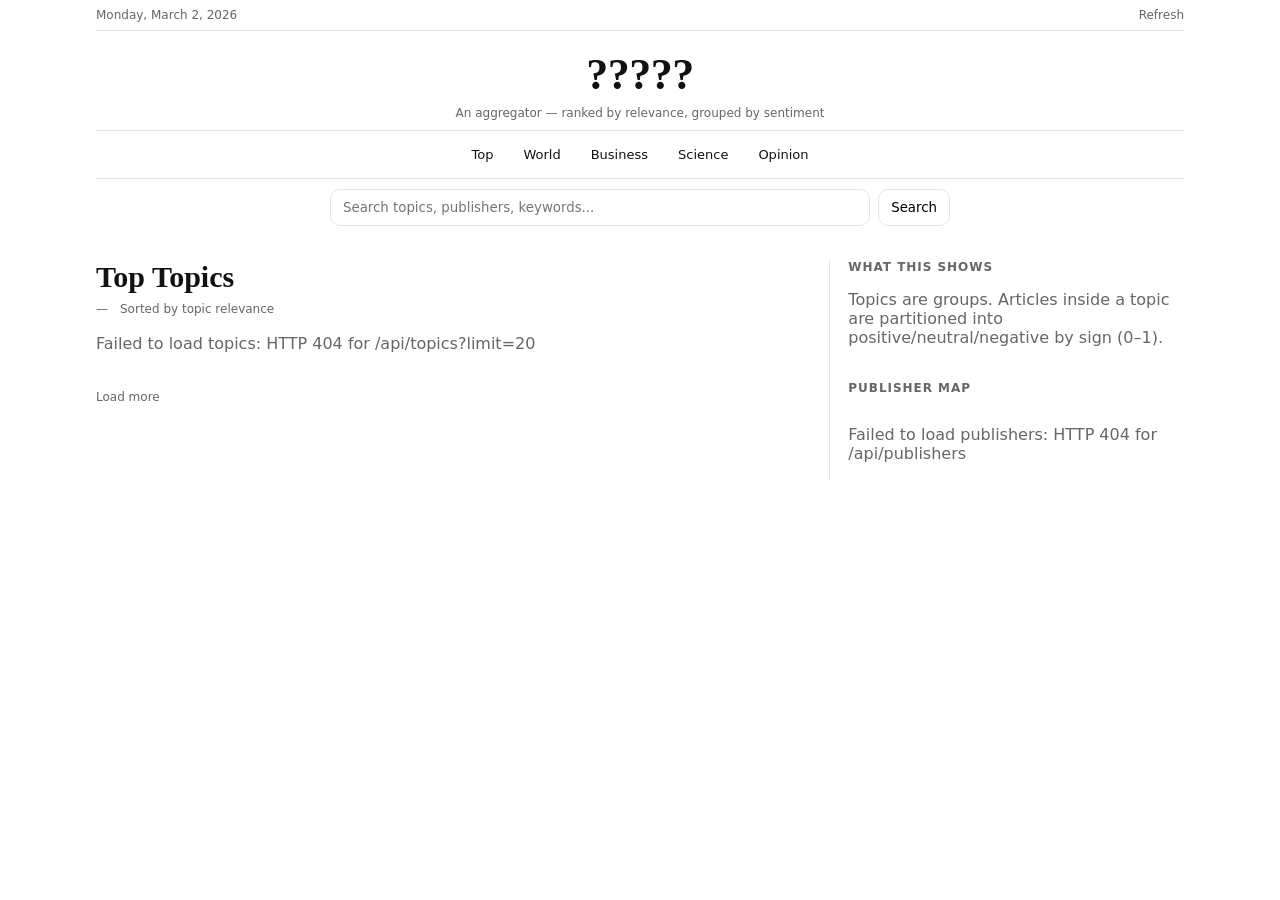
==== public/index.html @ 7d8ad58e "Changed names" ====
<!doctype html>
<html lang="en">
<head>
  <meta charset="utf-8"/>
  <meta name="viewport" content="width=device-width,initial-scale=1"/>
  <title>?????</title>
  <link rel="stylesheet" href="styles.css"/>
</head>
<body>
  <div class="container">
    <div class="topbar">
      <div id="today_line">Monday, March 2, 2026</div>
      <a class="small-link" href="#" id="refresh_btn">Refresh</a>
    </div>
    <div class="rule"></div>

    <header class="masthead">
      <div class="title">?????</div>
      <div class="tagline">An aggregator — ranked by relevance, grouped by sentiment</div>
    </header>

    <div class="rule"></div>
    <nav class="nav" aria-label="Sections">
      <a href="#" data_section="Top">Top</a>
      <a href="#" data_section="World">World</a>
      <a href="#" data_section="Business">Business</a>
      <a href="#" data_section="Science">Science</a>
      <a href="#" data_section="Opinion">Opinion</a>
    </nav>
    <div class="rule"></div>

    <div class="header-search">
      <form class="searchbox" id="search_form">
        <input id="search_input" placeholder="Search topics, publishers, keywords..." aria-label="Search"/>
        <button type="submit">Search</button>
      </form>
    </div>

    <main class="layout">
      <section>
        <h1 class="h1">Top Topics</h1>
        <div class="meta">
          <span id="topic_count">—</span>
          <span>Sorted by topic relevance</span>
        </div>

        <div id="topics" class="state">Loading…</div>

        <div style="padding-top:16px;">
          <a class="small-link" href="#" id="load_more_btn">Load more</a>
        </div>
      </section>

      <aside class="sidebar">
        <h2 class="section-title">What this shows</h2>
        <p class="state" style="padding-top:0;">
          Topics are groups. Articles inside a topic are partitioned into positive/neutral/negative by sign (0–1).
        </p>

        <h2 class="section-title">Publisher map</h2>
        <div id="publisher_list" class="state">Loading…</div>
      </aside>
    </main>
  </div>

  <script type="module" src="home.js"></script>
</body>
</html>
---- public/styles.css ----
:root{
  --bg: #ffffff;
  --ink: #111;
  --muted: #666;
  --rule: #e5e5e5;
  --soft: #f6f6f6;
  --max: 1120px;

  --serif: Georgia, "Times New Roman", Times, serif;
  --sans: system-ui, -apple-system, Segoe UI, Roboto, Helvetica, Arial, sans-serif;
}

*{ box-sizing: border-box; }
html, body{ margin:0; padding:0; background:var(--bg); color:var(--ink); }
a{ color: inherit; text-decoration: none; }
a:hover{ text-decoration: underline; }

.container{ max-width: var(--max); margin: 0 auto; padding: 0 16px; }

.rule{ border-top: 1px solid var(--rule); }

.topbar{
  font-family: var(--sans);
  font-size: 12px;
  color: var(--muted);
  display:flex;
  justify-content: space-between;
  align-items:center;
  padding: 8px 0;
}

.masthead{
  padding: 18px 0 10px 0;
  text-align: center;
}
.masthead .title{
  font-family: var(--serif);
  font-size: 44px;
  letter-spacing: -0.5px;
  font-weight: 700;
}
.masthead .tagline{
  font-family: var(--sans);
  font-size: 12px;
  color: var(--muted);
  margin-top: 6px;
}

.nav{
  display:flex;
  gap: 14px;
  flex-wrap: wrap;
  justify-content: center;
  font-family: var(--sans);
  font-size: 13px;
  padding: 10px 0;
}
.nav a{ padding: 6px 8px; border-radius: 999px; }
.nav a:hover{ background: var(--soft); text-decoration:none; }

.header-search{
  display:flex;
  justify-content:center;
  padding: 10px 0 16px 0;
}
.searchbox{
  width: min(620px, 100%);
  display:flex;
  gap: 8px;
}
.searchbox input{
  flex: 1;
  padding: 10px 12px;
  border: 1px solid var(--rule);
  border-radius: 10px;
  font-family: var(--sans);
}
.searchbox button{
  padding: 10px 12px;
  border: 1px solid var(--rule);
  background: #fff;
  border-radius: 10px;
  font-family: var(--sans);
  cursor:pointer;
}
.searchbox button:hover{ background: var(--soft); }

.layout{
  display:grid;
  grid-template-columns: 2fr 1fr;
  gap: 24px;
  padding: 18px 0 36px 0;
}
@media (max-width: 900px){
  .layout{ grid-template-columns: 1fr; }
}

.h1{
  font-family: var(--serif);
  font-size: 30px;
  margin: 0 0 8px 0;
}
.meta{
  font-family: var(--sans);
  font-size: 12px;
  color: var(--muted);
  display:flex;
  gap: 12px;
  flex-wrap: wrap;
}

.card{
  border-top: 1px solid var(--rule);
  padding: 14px 0;
}
.topic-title{
  font-family: var(--serif);
  font-size: 22px;
  line-height: 1.15;
  margin: 0 0 8px 0;
}
.topic-kws{
  font-family: var(--sans);
  font-size: 12px;
  color: var(--muted);
  display:flex;
  gap: 6px;
  flex-wrap: wrap;
}
.pill{
  border: 1px solid var(--rule);
  border-radius: 999px;
  padding: 2px 8px;
  background: #fff;
}

.counts{
  margin-top: 10px;
  display:flex;
  gap: 10px;
  font-family: var(--sans);
  font-size: 12px;
  color: var(--muted);
}
.counts span{ border: 1px solid var(--rule); border-radius: 999px; padding: 2px 8px; }

.sidebar{
  border-left: 1px solid var(--rule);
  padding-left: 18px;
}
@media (max-width: 900px){
  .sidebar{ border-left: none; padding-left: 0; border-top: 1px solid var(--rule); padding-top: 18px; }
}

.section-title{
  font-family: var(--sans);
  font-size: 12px;
  letter-spacing: 0.08em;
  text-transform: uppercase;
  color: var(--muted);
  margin: 0 0 12px 0;
}

.columns{
  display:grid;
  grid-template-columns: 1fr 1fr 1fr;
  gap: 18px;
  padding: 18px 0 36px 0;
}
@media (max-width: 900px){
  .columns{ grid-template-columns: 1fr; }
}

.col{
  border-top: 1px solid var(--rule);
  padding-top: 12px;
}
.col h3{
  font-family: var(--sans);
  font-size: 12px;
  letter-spacing: 0.08em;
  text-transform: uppercase;
  color: var(--muted);
  margin: 0 0 10px 0;
}

.article{
  padding: 10px 0;
  border-bottom: 1px solid var(--rule);
}
.article .a-title{
  font-family: var(--serif);
  font-size: 16px;
  line-height: 1.2;
  margin: 0 0 6px 0;
}
.article .a-meta{
  font-family: var(--sans);
  font-size: 12px;
  color: var(--muted);
  display:flex;
  gap: 10px;
  flex-wrap: wrap;
  align-items:center;
}

.meter{
  height: 8px;
  width: 120px;
  border: 1px solid var(--rule);
  border-radius: 999px;
  overflow:hidden;
  background: #fff;
}
.meter > div{
  height: 100%;
  background: #111;
  width: 50%;
}

.small-link{
  font-family: var(--sans);
  font-size: 12px;
  color: var(--muted);
}
.small-link:hover{ color: var(--ink); }

.state{
  font-family: var(--sans);
  color: var(--muted);
  padding: 18px 0;
}
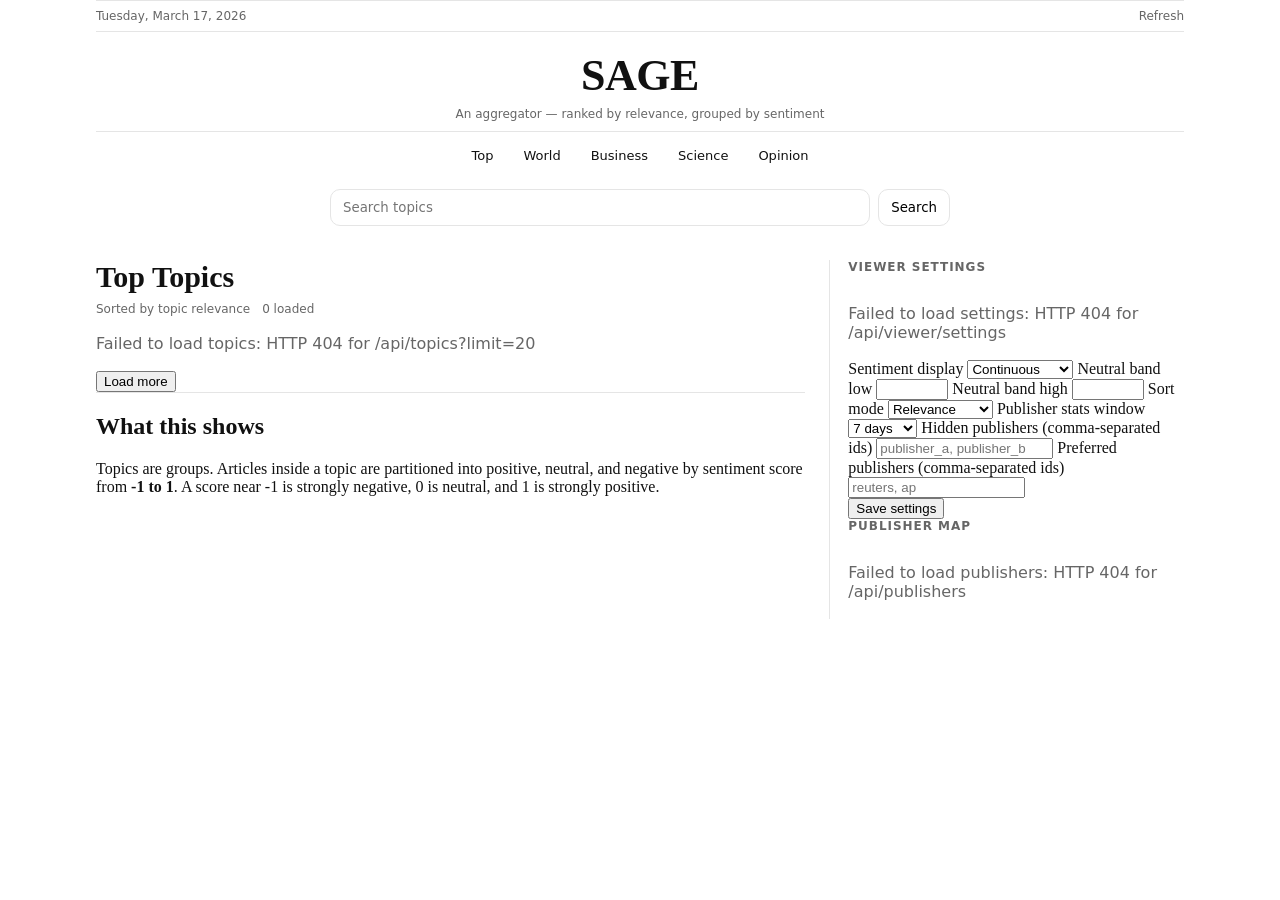
==== commit 6ebc1d56: "Update index.html" ====
--- a/public/index.html
+++ b/public/index.html
@@ -1,68 +1,118 @@
 <!doctype html>
 <html lang="en">
 <head>
-  <meta charset="utf-8"/>
-  <meta name="viewport" content="width=device-width,initial-scale=1"/>
-  <title>?????</title>
-  <link rel="stylesheet" href="styles.css"/>
+  <meta charset="utf-8" />
+  <meta name="viewport" content="width=device-width, initial-scale=1" />
+  <title>SAGE</title>
+  <link rel="stylesheet" href="./styles.css" />
 </head>
 <body>
   <div class="container">
-    <div class="topbar">
-      <div id="today_line">Monday, March 2, 2026</div>
-      <a class="small-link" href="#" id="refresh_btn">Refresh</a>
+    <div class="topbar rule">
+      <div id="today_label">Tuesday, March 17, 2026</div>
+      <a href="#" id="refresh_btn" class="small-link">Refresh</a>
     </div>
-    <div class="rule"></div>
 
-    <header class="masthead">
-      <div class="title">?????</div>
+    <header class="masthead rule">
+      <div class="title">SAGE</div>
       <div class="tagline">An aggregator — ranked by relevance, grouped by sentiment</div>
     </header>
 
-    <div class="rule"></div>
-    <nav class="nav" aria-label="Sections">
-      <a href="#" data_section="Top">Top</a>
-      <a href="#" data_section="World">World</a>
-      <a href="#" data_section="Business">Business</a>
-      <a href="#" data_section="Science">Science</a>
-      <a href="#" data_section="Opinion">Opinion</a>
+    <nav class="nav rule">
+      <a href="#">Top</a>
+      <a href="#">World</a>
+      <a href="#">Business</a>
+      <a href="#">Science</a>
+      <a href="#">Opinion</a>
     </nav>
-    <div class="rule"></div>
 
     <div class="header-search">
-      <form class="searchbox" id="search_form">
-        <input id="search_input" placeholder="Search topics, publishers, keywords..." aria-label="Search"/>
+      <form id="search_form" class="searchbox">
+        <input id="search_input" type="search" placeholder="Search topics" />
         <button type="submit">Search</button>
       </form>
     </div>
 
-    <main class="layout">
-      <section>
+    <section class="layout">
+      <main>
         <h1 class="h1">Top Topics</h1>
         <div class="meta">
-          <span id="topic_count">—</span>
           <span>Sorted by topic relevance</span>
+          <span id="topic_count">0 loaded</span>
         </div>
 
-        <div id="topics" class="state">Loading…</div>
+        <div id="topics" class="topic-list state">Loading…</div>
 
-        <div style="padding-top:16px;">
-          <a class="small-link" href="#" id="load_more_btn">Load more</a>
+        <div class="toolbar-row">
+          <button id="load_more_btn" class="button">Load more</button>
         </div>
-      </section>
+
+        <section class="rule explainer-block">
+          <h2 class="section-head">What this shows</h2>
+          <p class="body-copy">Topics are groups. Articles inside a topic are partitioned into positive, neutral, and negative by sentiment score from <strong>-1 to 1</strong>. A score near -1 is strongly negative, 0 is neutral, and 1 is strongly positive.</p>
+        </section>
+      </main>
 
       <aside class="sidebar">
-        <h2 class="section-title">What this shows</h2>
-        <p class="state" style="padding-top:0;">
-          Topics are groups. Articles inside a topic are partitioned into positive/neutral/negative by sign (0–1).
-        </p>
+        <section>
+          <h2 class="section-title">Viewer settings</h2>
+          <div id="settings_state" class="state compact-state">Loading settings…</div>
+          <form id="settings_form" class="settings-panel hidden">
+            <label>
+              <span>Sentiment display</span>
+              <select id="sentiment_mode_input">
+                <option value="continuous">Continuous</option>
+                <option value="bucketed">Bucketed only</option>
+              </select>
+            </label>
+            <label>
+              <span>Neutral band low</span>
+              <input id="neutral_low_input" type="number" min="-1" max="1" step="0.01" />
+            </label>
+            <label>
+              <span>Neutral band high</span>
+              <input id="neutral_high_input" type="number" min="-1" max="1" step="0.01" />
+            </label>
+            <label>
+              <span>Sort mode</span>
+              <select id="sort_mode_input">
+                <option value="relevance">Relevance</option>
+                <option value="newest">Newest</option>
+                <option value="most_positive">Most positive</option>
+                <option value="most_negative">Most negative</option>
+              </select>
+            </label>
+            <label>
+              <span>Publisher stats window</span>
+              <select id="publisher_window_input">
+                <option value="7">7 days</option>
+                <option value="30">30 days</option>
+                <option value="90">90 days</option>
+              </select>
+            </label>
+            <label>
+              <span>Hidden publishers (comma-separated ids)</span>
+              <input id="hidden_publishers_input" type="text" placeholder="publisher_a, publisher_b" />
+            </label>
+            <label>
+              <span>Preferred publishers (comma-separated ids)</span>
+              <input id="preferred_publishers_input" type="text" placeholder="reuters, ap" />
+            </label>
+            <div class="toolbar-row tight-row">
+              <button type="submit" class="button">Save settings</button>
+              <span id="settings_save_state" class="small-note"></span>
+            </div>
+          </form>
+        </section>
 
-        <h2 class="section-title">Publisher map</h2>
-        <div id="publisher_list" class="state">Loading…</div>
+        <section class="publisher-section">
+          <h2 class="section-title">Publisher map</h2>
+          <div id="publisher_list" class="state">Loading…</div>
+        </section>
       </aside>
-    </main>
+    </section>
   </div>
 
-  <script type="module" src="home.js"></script>
+  <script type="module" src="./home.js"></script>
 </body>
-</html>+</html>
